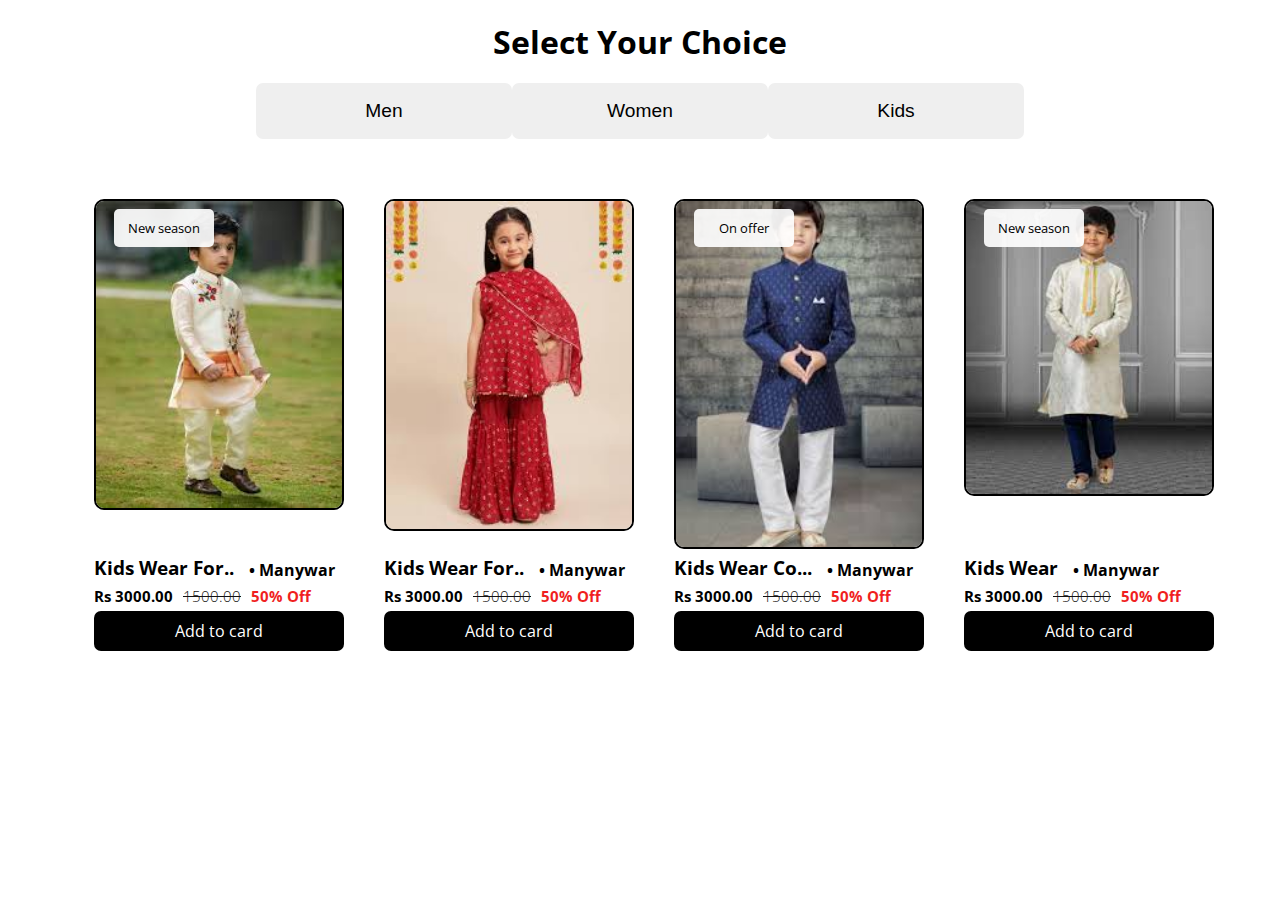
==== template/kids.html @ b373677e "new kids section updated on project of e-commerce website (05-05-2024)" ====
<!DOCTYPE html>
<html lang="en">
<head>
    <meta charset="UTF-8">
    <meta name="viewport" content="width=device-width, initial-scale=1.0">
    <title>E - Commerce Website</title>

    <link rel="stylesheet" href="style.css">
</head>
<body>
    <div class="main-conatiner">
        <div class="heading">
            <h1>Select Your Choice</h1>
        </div>

        <div class="container">
            <!-- <a href="men">Men</a> -->
            <button class="btn">Men</button>
           
            <button class="btn">Women</button>
            <button class="btn">Kids</button>
        </div>

        <div class="product-details" id="men">
            <div class="card">
                <!-- img 1 -->
                <img src="/images/kids1.jfif" alt="">
                <div id="tab">New season</div>
                <div class="pro-head">
                    <h2>Kids Wear For..</h2>
                    <h3>&#8226; Manywar</h3>
                </div>
                <div class="price">
                    <h3>Rs 3000.00</h3>
                    <h3 id="cross">1500.00</h3>
                    <h3 id="discount">50% Off</h3>
                </div>
                <button class="btn-1">Add to card</button>
                
            </div>
            <div class="card">
                <!-- img 2 -->
                <img src="/images/kids2.jfif" alt="">
                <div class="pro-head">
                    <h2>Kids Wear For.. </h2>
                    <h3>&#8226; Manywar</h3>
                </div>
                <div class="price">
                    <h3>Rs 3000.00</h3>
                    <h3 id="cross">1500.00</h3>
                    <h3 id="discount">50% Off</h3>
                    
                </div>
                <button class="btn-1">Add to card</button>
            </div>
            <div class="card">
                <!-- img 3 -->
                <img src="/images/kids3.jfif" alt="">
                <div id="tab">On offer</div>
                <div class="pro-head">
                    <h2>Kids Wear Co...</h2>
                    <h3>&#8226; Manywar </h3>
                </div>
                <div class="price">
                    <h3>Rs 3000.00</h3>
                    <h3 id="cross">1500.00</h3>
                    <h3 id="discount">50% Off</h3>
                </div>
                <button class="btn-1">Add to card</button>
            </div>
            <div class="card">
                <!-- img 4 -->
                <img src="/images/kids4.jfif" alt="">
                <div id="tab">New season</div>
                <div class="pro-head">
                    <h2>Kids Wear </h2>
                    <h3>&#8226; Manywar </h3>
                </div>
                <div class="price">
                    <h3>Rs 3000.00</h3>
                    <h3 id="cross">1500.00</h3>
                    <h3 id="discount">50% Off</h3>
                </div>
                <button class="btn-1">Add to card</button> 
            </div>
        </div>
    </div>
    
</body>
</html>
---- template/style.css ----
@import url('https://fonts.googleapis.com/css2?family=Open+Sans:ital,wght@0,300..800;1,300..800&display=swap');



*{
    margin: 0px;
    padding: 0px;
    box-sizing: border-box;
}


.main-conatiner{

    width: 100vw;
    height: 100%;
    /* background-color: aquamarine; */
    align-items: center;
    justify-content: center;
    text-align: center;
    padding-bottom: 20px;
    
}

.heading{
    /* background-color: black;
    color: aliceblue; */
    padding: 20px;
    font-family: "Open Sans", sans-serif;

}

.container{

    width: 60%;
    height: 3.5rem;
    /* background-color: blueviolet; */
    border-radius: 7px;
    align-items: center;
    justify-content: center;
    margin: auto;
    display: flex;
    flex-direction: row;
}

.btn{
    width: 100%;
    height: 100%;
    font-size: 1.2rem;
    border-radius: 7px;
    border: none;
    gap: 5px;
}

.btn:hover{
    background-color: black;
    color: white;
    border-radius: 7px;
    
}

.btn a{
    text-decoration: none;
    color: black;
    

}
.btn a:hover{
    text-decoration: none;
    color: rgb(255, 255, 255);


}
.product-details{
    max-width: 90%; ;
    height: auto;
    /* border: 3px solid black; */
    margin: 10px;
    padding: 10px;
    display: flex;
    justify-content: space-evenly;
    margin: 30px auto;
}

.card{
    width: 270px;
    height: 470px;
    /* border: 2px solid red; */
    margin: 10px;
    padding: 10px;
    font-size: 0.8rem;
    text-align: left;
    position: relative;
    border-radius: 10px;
    font-family: "Open Sans", sans-serif;

    /* z-index: -5; */
    /* justify-content: space-evenly; */
}
.card:hover{
    background-color: rgb(114, 27, 212);
    color: white;
}

.card img{
    width: 250px;
    max-height: 350px;
    /* display: none; */
    object-fit:cover;
    border-radius: 10px;
    border: 2px solid black;
    /* position: relative; */
    position: absolute;
    
}

#tab{
    z-index: 5;
    
    margin: 10px 20px;
    background-color: rgba(255, 255, 255, 0.918);
    color: black;
    text-align: center;
    align-items: center;
    padding: 10px;
    border: none;
    border-radius: 5px;
    justify-content: center;
    position: absolute;
    width: 100px;
    /* height: 30px; */
}

.pro-head{
    display: flex;
    margin-top: 355px;

}
.pro-head h3{
   margin: 5px 5px 5px 15px;
    font-size: 1rem;
}

.price{
    display: flex;
    gap: 10px;
}
#cross{
    text-decoration: line-through;
    font-weight: lighter;
    color: rgb(19, 17, 17);
}

#discount{
    color: rgb(240, 31, 31);
}

.card .btn-1{
    width: 250px;
    height: 2.5rem;
    background-color: black;
    color: white;
    font-size: 1rem;
    border-radius: 7px;
    border: none;
    margin: 5px auto;
    font-family: "Open Sans", sans-serif;

}

.card .btn-1:hover{
    /* max-width: 300px; */
    background-color: white;
    color: black;
    border-radius: 7px;
}
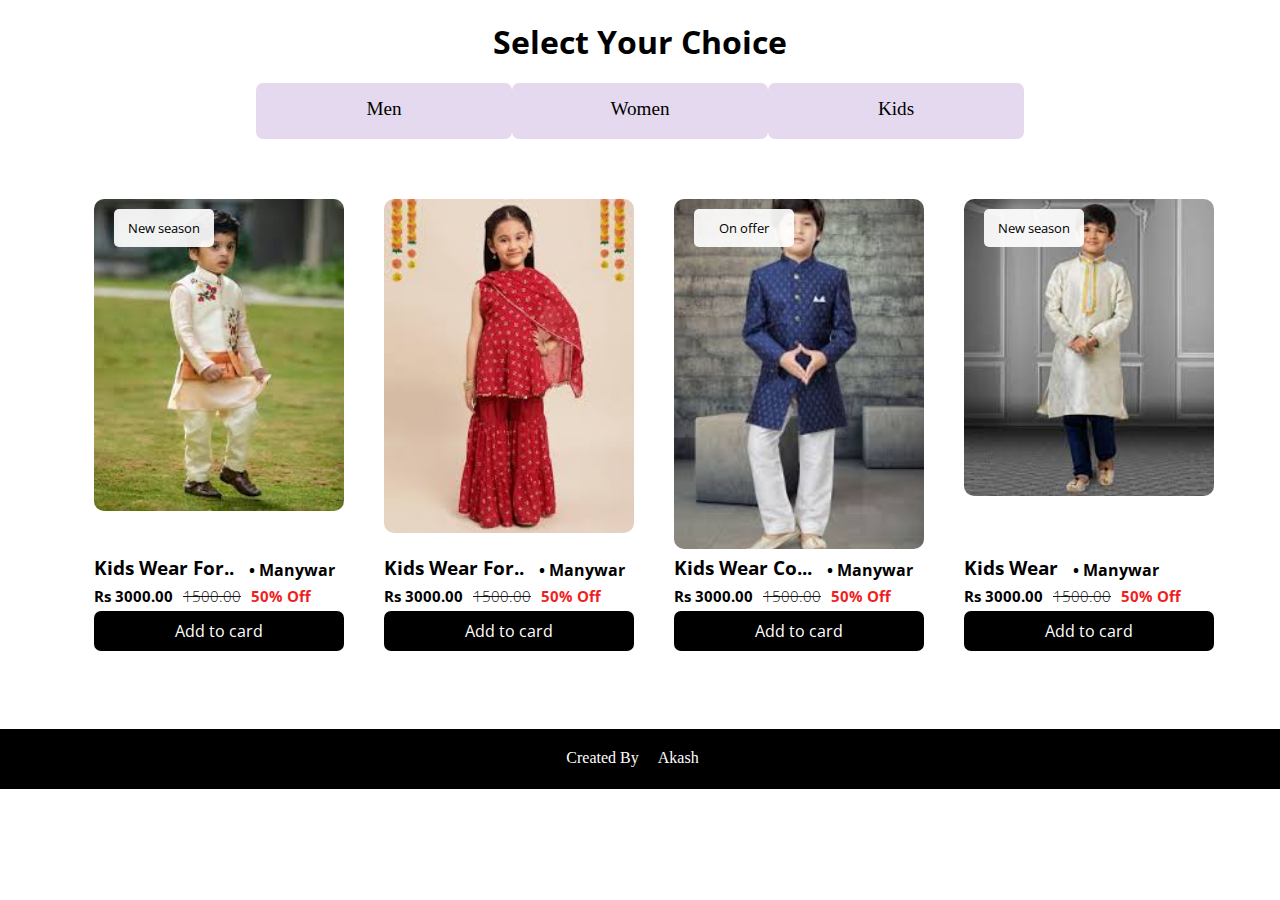
==== commit 0fc871e0: "the all task are done the module is completed (05-05-2024)" ====
--- a/template/kids.html
+++ b/template/kids.html
@@ -15,10 +15,14 @@
 
         <div class="container">
             <!-- <a href="men">Men</a> -->
-            <button class="btn">Men</button>
+            <!-- <button class="btn">Men</button>
            
             <button class="btn">Women</button>
-            <button class="btn">Kids</button>
+            <button class="btn">Kids</button> -->
+            <a href="index.html" class="btn">Men</a>
+            <a href="women.html" class="btn">Women</a>
+            <a href="kids.html" class="btn">Kids</a>
+
         </div>
 
         <div class="product-details" id="men">
@@ -85,6 +89,9 @@
             </div>
         </div>
     </div>
-    
+    <footer>
+        <p>Created By <a href="https://www.linkedin.com/in/akash-morwal/">Akash</a> </p>
+    </footer>
+
 </body>
 </html>--- a/template/style.css
+++ b/template/style.css
@@ -42,7 +42,13 @@
     display: flex;
     flex-direction: row;
 }
-
+a{
+    text-decoration: none;
+    text-align: center;
+    color: rgb(0, 0, 0);
+    padding: 15px;
+    background-color: rgb(228, 217, 238);
+}
 .btn{
     width: 100%;
     height: 100%;
@@ -59,12 +65,7 @@
     
 }
 
-.btn a{
-    text-decoration: none;
-    color: black;
-    
 
-}
 .btn a:hover{
     text-decoration: none;
     color: rgb(255, 255, 255);
@@ -93,13 +94,13 @@
     position: relative;
     border-radius: 10px;
     font-family: "Open Sans", sans-serif;
-
+    color: black;
     /* z-index: -5; */
     /* justify-content: space-evenly; */
 }
 .card:hover{
-    background-color: rgb(114, 27, 212);
-    color: white;
+    background-color: rgb(228, 217, 238);
+    /* color: white; */
 }
 
 .card img{
@@ -108,7 +109,7 @@
     /* display: none; */
     object-fit:cover;
     border-radius: 10px;
-    border: 2px solid black;
+    /* border: 2px solid black; */
     /* position: relative; */
     position: absolute;
     
@@ -173,4 +174,22 @@
     background-color: white;
     color: black;
     border-radius: 7px;
-}+}
+
+footer{
+    width: 100%;
+    height: 60px;
+    background-color: black;
+    color: white;
+    text-align: center;
+    justify-content: center;
+    padding: 20px;
+}
+
+p a{
+    background-color: black;
+    color: white;
+    width: 100px;
+    height: 20px;
+    text-decoration-color: purple;
+}
